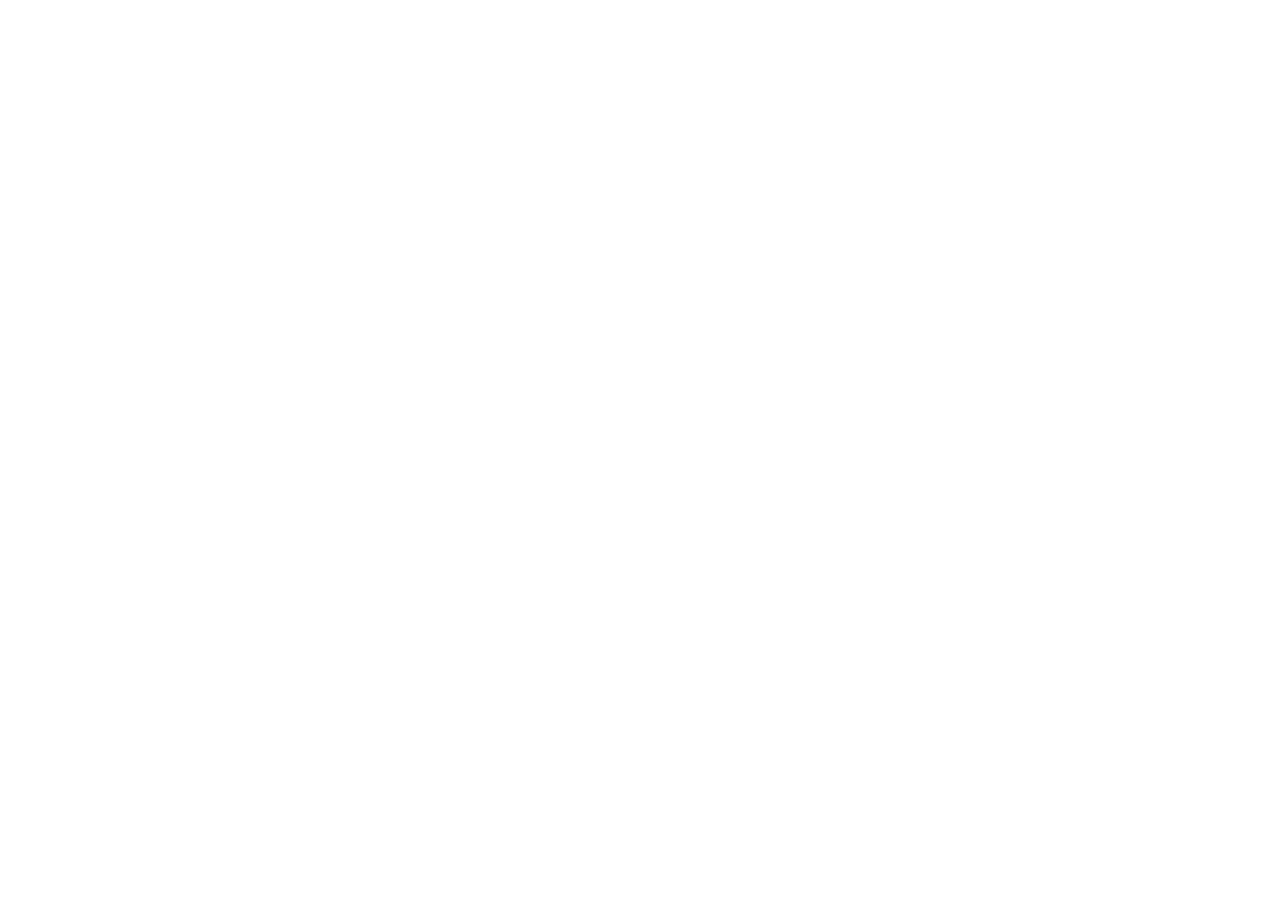
==== index.html @ db13b3d4 "." ====
<!DOCTYPE html>
<html lang="en">
<head>
    <meta charset="UTF-8">
    <meta name="viewport" content="width=device-width, initial-scale=1.0">
    <title>Document</title>
</head>
<body>
    <script>
    const compPaper = "the computer chose paper.";
    const compScissors = "the computer chose scissors.";
    const compRock = "the computer chose rock.";
    const paper = "You chose paper and ";
    const scissors = "You chose scissors and ";
    const rock = "You chose rock and ";
    const win = " You win!";
    const loss = " You lose!";
    const draw = " It's a draw!";
    let userScore = 0;
    let compScore = 0;

        function computerSelection() {
            
            computerChoice = Math.floor(Math.random() * 3) +1;
                switch(computerChoice) {
                    case 1: 
                    return compPaper;
                    case 2: 
                    return compScissors;
                    case 3: 
                    return compRock;
            }
        }
        function userSelection() {

        let userInput = prompt('Paper, Scissors, or Rock?')
        let userChoice = userInput.toLowerCase();
                switch(userChoice) {
                    case "paper":
                    return paper;
                    case 'scissors':
                    return scissors;
                    case 'rock':
                    return rock;  
                }
        }
        function playRound(userChoice, computerChoice) {
            userChoice = userSelection()
            computerChoice = computerSelection() 

            function matchWin() {
                
                userScore++;
                return console.log(userChoice + computerChoice + win);

            }   
            function matchLose()   {
                compScore++;
                return console.log(userChoice + computerChoice + loss)
            }      
            function matchDraw() {
                return console.log(userChoice + computerChoice + draw);
            }
            
                if (userChoice == scissors && computerChoice == compPaper) {
                    return matchWin()
                }
                if (userChoice == rock && computerChoice == compPaper) {
                    return matchLose()
                }
                if (userChoice == paper && computerChoice == compScissors) {
                    return matchLose()
                }
                if (userChoice == paper && computerChoice == compRock) {
                    return matchWin()
                }
                if (userChoice == scissors && computerChoice == compRock) {
                    return matchLose()
                }
                if (userChoice == rock && computerChoice == compScissors) {
                    return matchLose()
                }
                    else {
                    return matchDraw()
                    }
        }
        function game() {
         
        round = 0
            do {
                round++
                playRound();
                console.log("your score: " + userScore.toString())
                console.log("computers Score: " + compScore.toString())
                if (userScore < compScore && round ==5) {
                    alert("You lost the Game!")
                }
                if(userScore > compScore && round ==5) {
                    alert("You won the Game!")
                }
            } while (round < 5);

        }
    game()
</script>
</body>
</html>
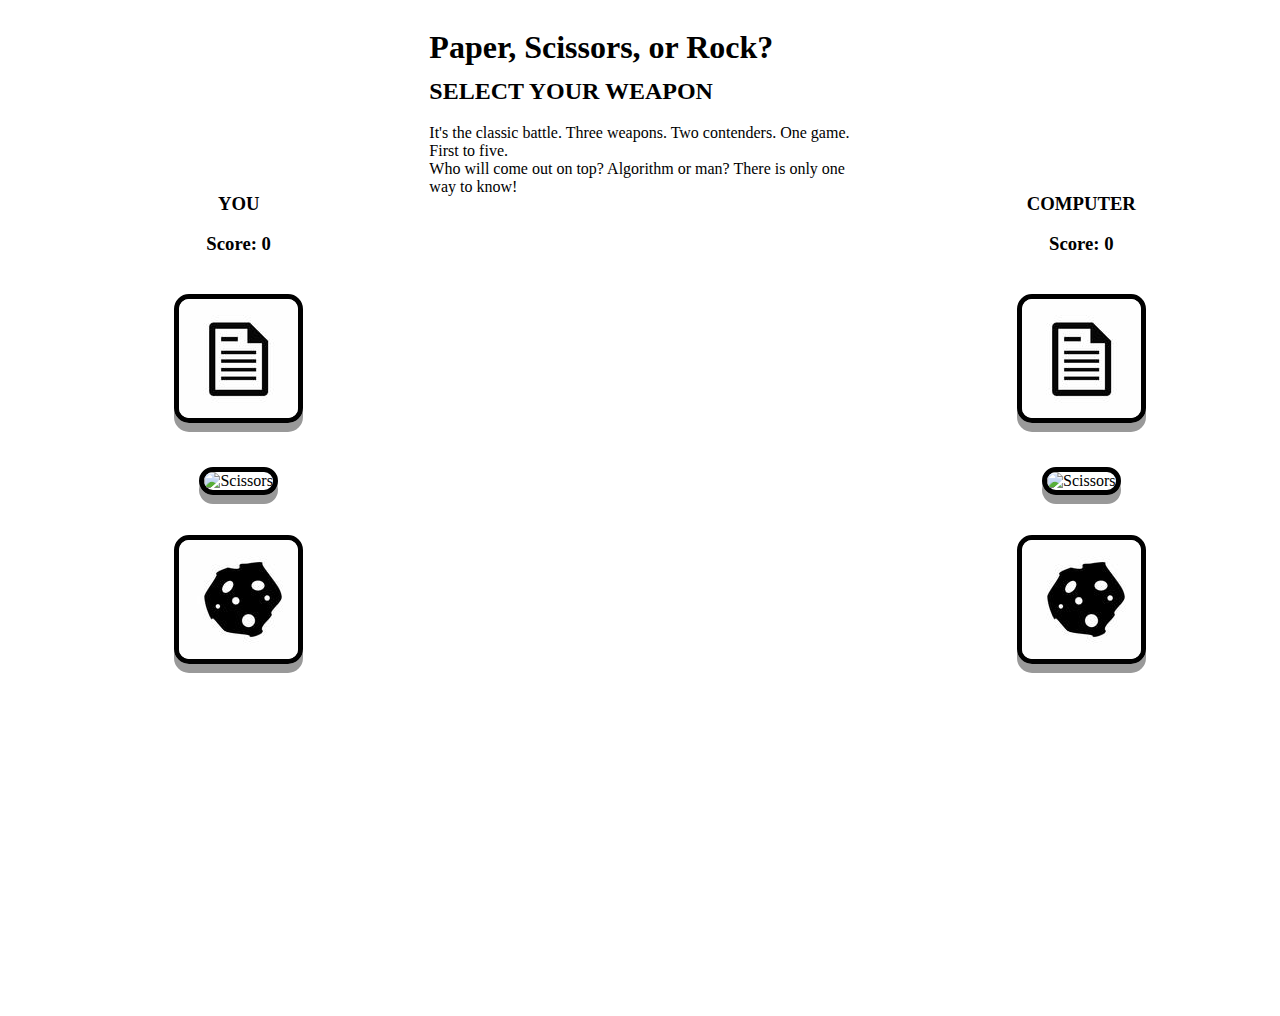
==== commit b169ccf7: "Add files via upload" ====
--- a/index.html
+++ b/index.html
@@ -3,105 +3,38 @@
 <head>
     <meta charset="UTF-8">
     <meta name="viewport" content="width=device-width, initial-scale=1.0">
-    <title>Document</title>
+    <title>Paper, Scissors, Rock</title>
+    <link rel="stylesheet" href="style.css">
+   
 </head>
 <body>
-    <script>
-    const compPaper = "the computer chose paper.";
-    const compScissors = "the computer chose scissors.";
-    const compRock = "the computer chose rock.";
-    const paper = "You chose paper and ";
-    const scissors = "You chose scissors and ";
-    const rock = "You chose rock and ";
-    const win = " You win!";
-    const loss = " You lose!";
-    const draw = " It's a draw!";
-    let userScore = 0;
-    let compScore = 0;
-
-        function computerSelection() {
-            
-            computerChoice = Math.floor(Math.random() * 3) +1;
-                switch(computerChoice) {
-                    case 1: 
-                    return compPaper;
-                    case 2: 
-                    return compScissors;
-                    case 3: 
-                    return compRock;
-            }
-        }
-        function userSelection() {
-
-        let userInput = prompt('Paper, Scissors, or Rock?')
-        let userChoice = userInput.toLowerCase();
-                switch(userChoice) {
-                    case "paper":
-                    return paper;
-                    case 'scissors':
-                    return scissors;
-                    case 'rock':
-                    return rock;  
-                }
-        }
-        function playRound(userChoice, computerChoice) {
-            userChoice = userSelection()
-            computerChoice = computerSelection() 
-
-            function matchWin() {
-                
-                userScore++;
-                return console.log(userChoice + computerChoice + win);
-
-            }   
-            function matchLose()   {
-                compScore++;
-                return console.log(userChoice + computerChoice + loss)
-            }      
-            function matchDraw() {
-                return console.log(userChoice + computerChoice + draw);
-            }
-            
-                if (userChoice == scissors && computerChoice == compPaper) {
-                    return matchWin()
-                }
-                if (userChoice == rock && computerChoice == compPaper) {
-                    return matchLose()
-                }
-                if (userChoice == paper && computerChoice == compScissors) {
-                    return matchLose()
-                }
-                if (userChoice == paper && computerChoice == compRock) {
-                    return matchWin()
-                }
-                if (userChoice == scissors && computerChoice == compRock) {
-                    return matchLose()
-                }
-                if (userChoice == rock && computerChoice == compScissors) {
-                    return matchLose()
-                }
-                    else {
-                    return matchDraw()
-                    }
-        }
-        function game() {
-         
-        round = 0
-            do {
-                round++
-                playRound();
-                console.log("your score: " + userScore.toString())
-                console.log("computers Score: " + compScore.toString())
-                if (userScore < compScore && round ==5) {
-                    alert("You lost the Game!")
-                }
-                if(userScore > compScore && round ==5) {
-                    alert("You won the Game!")
-                }
-            } while (round < 5);
-
-        }
-    game()
-</script>
+<div class = "wrapper">
+<h1>Paper, Scissors, or Rock?</h1>
+    <p>It's the classic battle. Three weapons. Two contenders. One game. First to five. <br>
+    Who will come out on top? Algorithm or man? There is only one way to know!</p>
+<h2>SELECT YOUR WEAPON</h2>
+</div>
+    <div class = "weapons">        
+        <ul class = "userChoice">
+            <h3>YOU</h3>
+            <h3 class = "userScore">Score: 0</h3>
+            <li><img class = "buttons" id = "paper" src="/paper.jpeg" alt="Paper"></li>
+            <li> <img class = "buttons" id = "scissors" src="/scissors.jpeg" alt="Scissors"></button></li>
+            <li> <img class = "buttons" id = "rock" src="/rock.jpeg" alt="Rock"></button></li>
+      
+        </ul>
+        <div class = "winner"></div>
+        <div class = "resetButton"></div>  
+        <h3 class = "battleStatus"></h3>
+        <ul class = "computerChoice">
+            <h3>COMPUTER</h3>
+            <h3 class = "compsScore">Score: 0</h3>
+            <li><img id  = "compPaper" src="/paper.jpeg" alt="Paper"></li>
+            <li><img id = "compScissors" src="/scissors.jpeg" alt="Scissors"></li>
+            <li><img id = "compRock" src="/rock.jpeg" alt="Rock"></li>
+           
+        </ul>
+    
+<script src="rebuild.js"></script>
 </body>
 </html>--- a/style.css
+++ b/style.css
@@ -0,0 +1,77 @@
+
+
+
+.wrapper {
+    display: grid;
+    grid-template-columns: 1fr 1fr 1fr;
+    grid-template-rows: 50px 50px 50px;
+}
+h1 {
+    grid-column: 2;
+    grid-row: 1;
+}
+h2{
+    grid-column: 2;
+    grid-row: 2;
+}
+p {
+    grid-column: 2;
+    grid-row: 3;
+}
+img {
+    border: 5px solid black;
+    margin: 20px;
+    border-radius: 15px;
+    box-shadow: 0 9px #999;
+}
+.buttons:hover { border: 6px solid black;
+}
+.buttons:active {
+    box-shadow: 0 5px #666;
+    transform: translateY(4px);
+  }
+.weapons {
+    
+    display: grid;
+    grid-template-columns: 1fr 1fr 1fr;
+    grid-template-rows: 50px 150px 350px 150px 150px;
+    justify-items: center;
+    text-align: center;
+}
+.winner {
+    border: 0px ;
+    box-shadow: none;
+    border-radius: none;
+    align-items: center;
+    grid-column:2;
+    grid-row: 3;
+}
+.resetButton {
+    grid-column: 2;
+    grid-row: 4;
+}
+
+.userChoice {
+    grid-column-start: 1;
+}
+.computerChoice {
+    grid-column-start: 3;
+}
+.battleStatus {
+    grid-column-start: 2;
+    
+    grid-row: 2;
+}
+ul {
+    list-style-type: none;
+}
+.commentary {
+    grid-column-start: 2;
+
+    grid-row-start: 2;
+}
+
+
+
+    
+
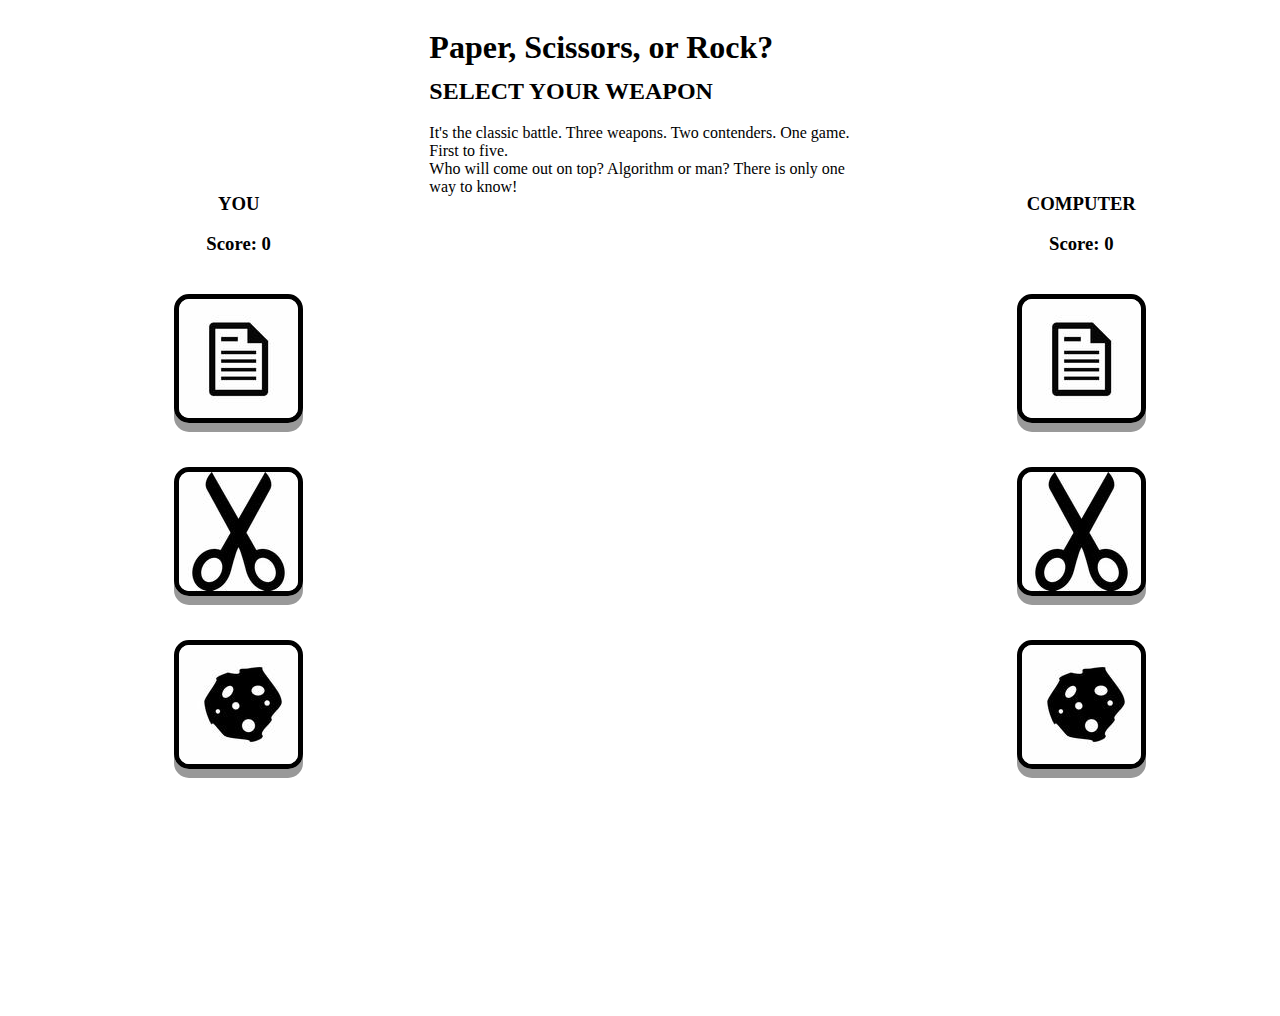
==== commit 104c1701: "Add files via upload" ====
--- a/index.html
+++ b/index.html
@@ -18,9 +18,9 @@
         <ul class = "userChoice">
             <h3>YOU</h3>
             <h3 class = "userScore">Score: 0</h3>
-            <li><img class = "buttons" id = "paper" src="/paper.jpeg" alt="Paper"></li>
-            <li> <img class = "buttons" id = "scissors" src="/scissors.jpeg" alt="Scissors"></button></li>
-            <li> <img class = "buttons" id = "rock" src="/rock.jpeg" alt="Rock"></button></li>
+            <li><img class = "buttons" id = "paper" src="paper.jpeg" alt="Paper"></li>
+            <li> <img class = "buttons" id = "scissors" src="scissors.jpeg" alt="Scissors"></button></li>
+            <li> <img class = "buttons" id = "rock" src="rock.jpeg" alt="Rock"></button></li>
       
         </ul>
         <div class = "winner"></div>
@@ -29,12 +29,12 @@
         <ul class = "computerChoice">
             <h3>COMPUTER</h3>
             <h3 class = "compsScore">Score: 0</h3>
-            <li><img id  = "compPaper" src="/paper.jpeg" alt="Paper"></li>
-            <li><img id = "compScissors" src="/scissors.jpeg" alt="Scissors"></li>
-            <li><img id = "compRock" src="/rock.jpeg" alt="Rock"></li>
+            <li><img id  = "compPaper" src="paper.jpeg" alt="Paper"></li>
+            <li><img id = "compScissors" src="scissors.jpeg" alt="Scissors"></li>
+            <li><img id = "compRock" src="rock.jpeg" alt="Rock"></li>
            
         </ul>
     
-<script src="rebuild.js"></script>
+<script src="main.js"></script>
 </body>
 </html>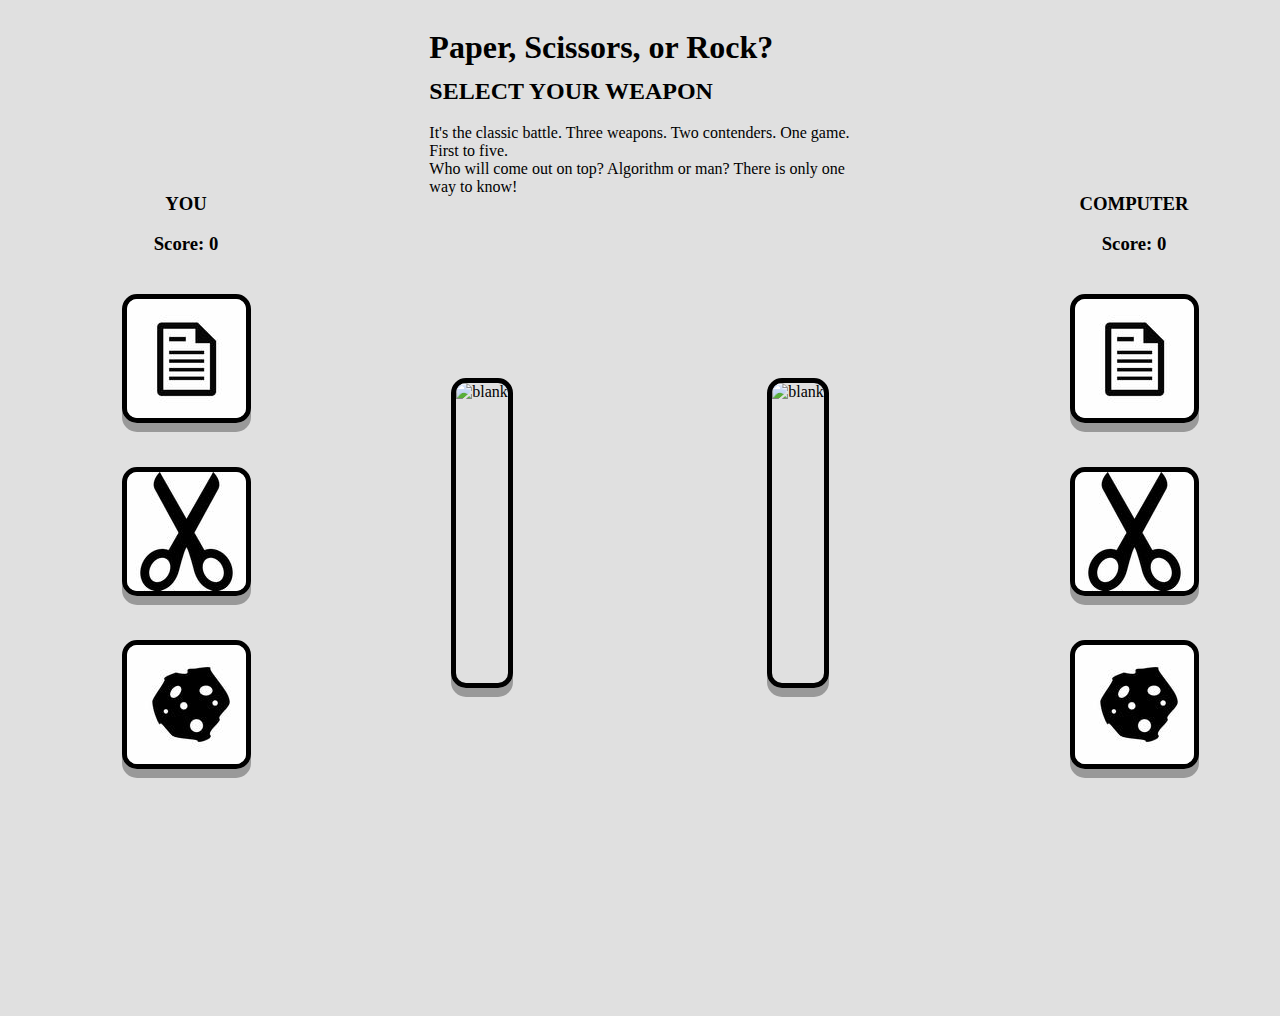
==== commit 287e47cc: "Add files via upload" ====
--- a/index.html
+++ b/index.html
@@ -23,6 +23,8 @@
             <li> <img class = "buttons" id = "rock" src="rock.jpeg" alt="Rock"></button></li>
       
         </ul>
+        <img id = "humanHand" src="blank.jpg" alt="blank">
+        <img id = "computerHand" src="blank.jpg" alt="blank">
         <div class = "winner"></div>
         <div class = "resetButton"></div>  
         <h3 class = "battleStatus"></h3>
--- a/style.css
+++ b/style.css
@@ -1,5 +1,7 @@
 
-
+body {
+    background-color: #e0e0e0; 
+}
 
 .wrapper {
     display: grid;
@@ -33,7 +35,7 @@
 .weapons {
     
     display: grid;
-    grid-template-columns: 1fr 1fr 1fr;
+    grid-template-columns: 1fr 1fr 1fr 1fr;
     grid-template-rows: 50px 150px 350px 150px 150px;
     justify-items: center;
     text-align: center;
@@ -43,22 +45,32 @@
     box-shadow: none;
     border-radius: none;
     align-items: center;
-    grid-column:2;
+    grid-column-start:2;
+    grid-column-end: 3;
     grid-row: 3;
 }
 .resetButton {
     grid-column: 2;
     grid-row: 4;
 }
+#humanHand {
+    grid-column: 2;
+    grid-row: 3;
+}
+#computerHand {
+    grid-column: 3;
+    grid-row: 3;
+}
 
 .userChoice {
     grid-column-start: 1;
 }
 .computerChoice {
-    grid-column-start: 3;
+    grid-column-start: 4;
 }
 .battleStatus {
     grid-column-start: 2;
+    grid-column-end: 4;
     
     grid-row: 2;
 }
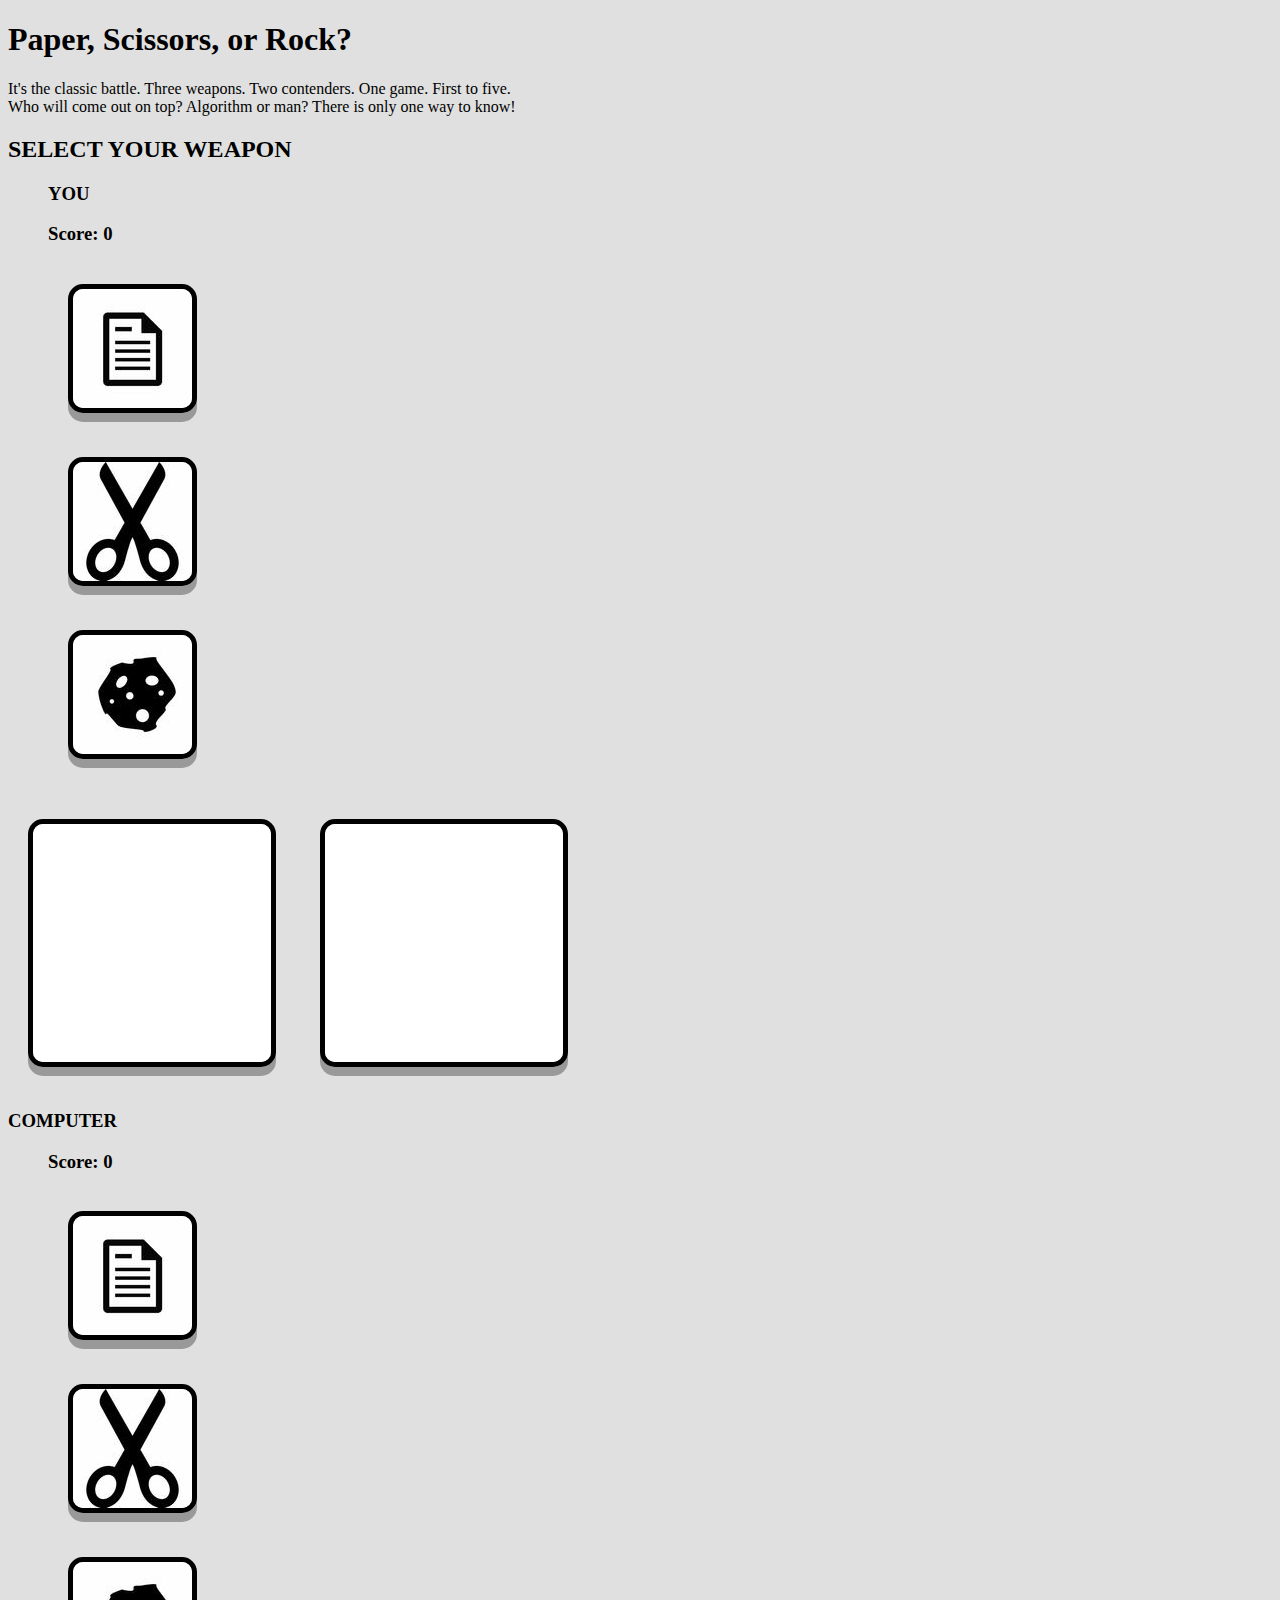
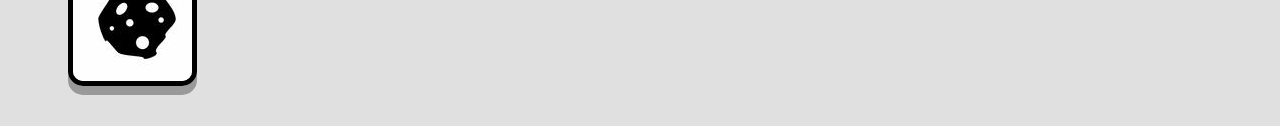
==== commit 007461b5: "updated classes redirected images to img folder" ====
--- a/index.html
+++ b/index.html
@@ -8,35 +8,41 @@
    
 </head>
 <body>
-<div class = "wrapper">
-<h1>Paper, Scissors, or Rock?</h1>
-    <p>It's the classic battle. Three weapons. Two contenders. One game. First to five. <br>
-    Who will come out on top? Algorithm or man? There is only one way to know!</p>
-<h2>SELECT YOUR WEAPON</h2>
-</div>
-    <div class = "weapons">        
+<div class="game-wrapper">
+    <div class = "title-wrapper">
+        <h1>Paper, Scissors, or Rock?</h1>
+            <p>It's the classic battle. Three weapons. Two contenders. One game. First to five. <br>
+            Who will come out on top? Algorithm or man? There is only one way to know!</p>
+        <h2>SELECT YOUR WEAPON</h2>
+    </div>
+    <div class = "user-weapons">        
         <ul class = "userChoice">
             <h3>YOU</h3>
             <h3 class = "userScore">Score: 0</h3>
-            <li><img class = "buttons" id = "paper" src="paper.jpeg" alt="Paper"></li>
-            <li> <img class = "buttons" id = "scissors" src="scissors.jpeg" alt="Scissors"></button></li>
-            <li> <img class = "buttons" id = "rock" src="rock.jpeg" alt="Rock"></button></li>
-      
+            <li><img class = "buttons border" id = "paper" src="img/paper.jpeg" alt="Paper"></li>
+            <li> <img class = "buttons border" id = "scissors" src="img/scissors.jpeg" alt="Scissors"></button></li>
+            <li> <img class = "buttons border" id = "rock" src="img/rock.jpeg" alt="Rock"></button></li>
         </ul>
-        <img id = "humanHand" src="blank.jpg" alt="blank">
-        <img id = "computerHand" src="blank.jpg" alt="blank">
+    </div>
+    <div class="result-wrapper">
+        <img id = "humanHand" class="border center" src="img/blank.jpg" alt="blank">
+        <img id = "computerHand" class="border center" src="img/blank.jpg" alt="blank">
         <div class = "winner"></div>
         <div class = "resetButton"></div>  
         <h3 class = "battleStatus"></h3>
-        <ul class = "computerChoice">
-            <h3>COMPUTER</h3>
+        <ul class = "computerChoice ">
+    </div>
+    <div class="computer-weapons">
+        <h3>COMPUTER</h3>
+        <ul class="computerChoice">
             <h3 class = "compsScore">Score: 0</h3>
-            <li><img id  = "compPaper" src="paper.jpeg" alt="Paper"></li>
-            <li><img id = "compScissors" src="scissors.jpeg" alt="Scissors"></li>
-            <li><img id = "compRock" src="rock.jpeg" alt="Rock"></li>
-           
+            <li><img id  = "compPaper" class="border" src="img/paper.jpeg" alt="Paper"></li>
+            <li><img id = "compScissors" class="border" src="img/scissors.jpeg" alt="Scissors"></li>
+            <li><img id = "compRock" class="border" src="img/rock.jpeg" alt="Rock"></li>
         </ul>
+    </div>
+</div>
     
 <script src="main.js"></script>
 </body>
-</html>+</html>
